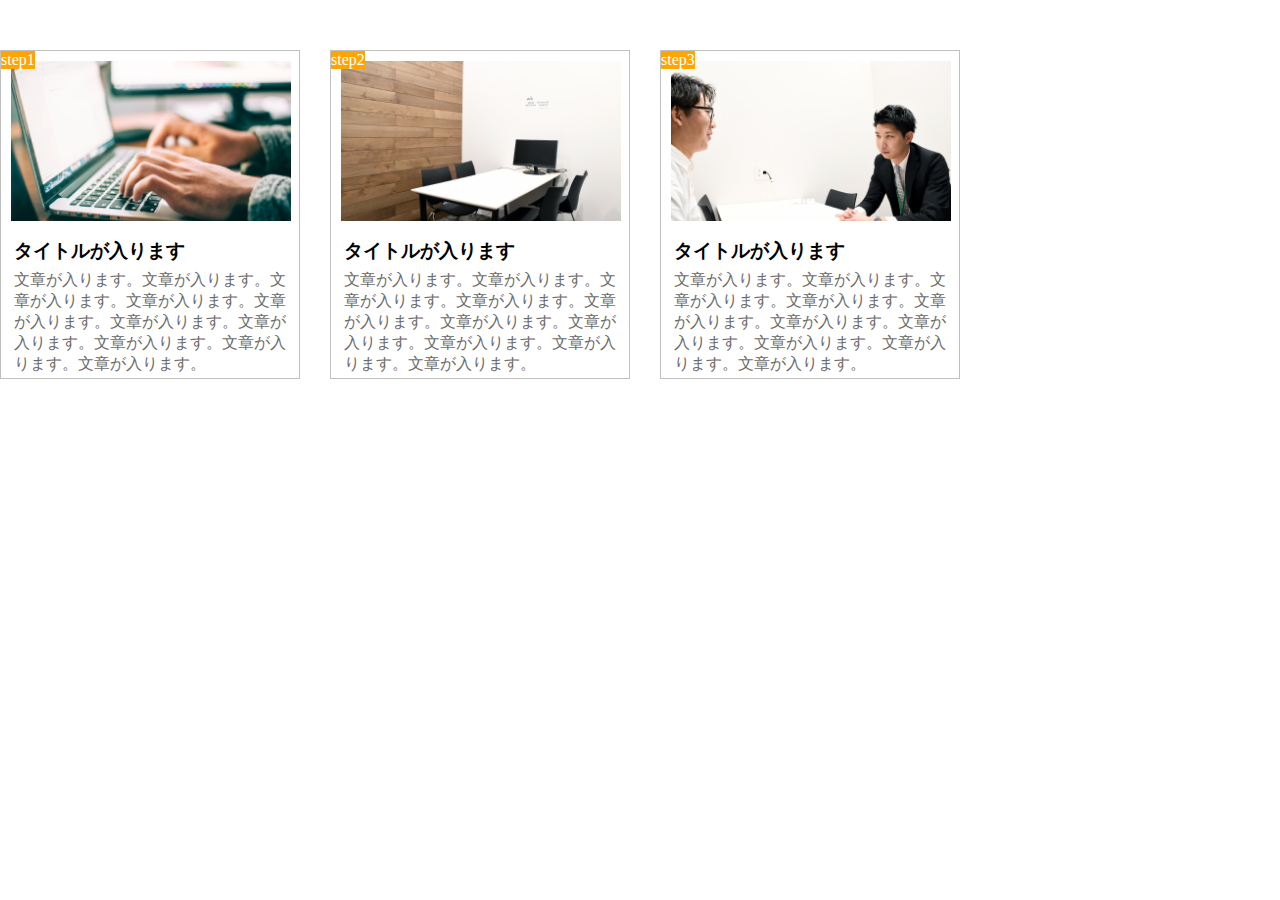
==== chapter9_exercise_remake/chapter9_exercise_remake.html @ 4ee6dd27 "chapter9_exercise remake" ====
<!DOCTYPE html>
<html lang="ja">
  <head>
    <meta charset="UTF-8" />
    <meta name="viewport" content="width=device-width, initial-scale=1.0" />
    <link rel="stylesheet" href="chapter9_exercise_remake.css" />
    <title>chapter9_exercise_remake</title>
  </head>
  <body>
    <div class="containts">
      <div class="step">
        step1
      </div>
      <img class="image" src="img/flow01.png" alt="flow01" />
      <div class="body">
        <h3>タイトルが入ります</h3>
        <p>
          文章が入ります。文章が入ります。文章が入ります。文章が入ります。文章が入ります。文章が入ります。文章が入ります。文章が入ります。文章が入ります。文章が入ります。
        </p>
      </div>
    </div>
    <div class="containts">
      <div class="step">
        step2
      </div>
      <img class="image" src="img/flow02.png" alt="flow02" />
      <div class="body">
        <h3>タイトルが入ります</h3>
        <p>
          文章が入ります。文章が入ります。文章が入ります。文章が入ります。文章が入ります。文章が入ります。文章が入ります。文章が入ります。文章が入ります。文章が入ります。
        </p>
      </div>
    </div>
    <div class="containts">
      <div class="step">
        step3
      </div>
      <img class="image" src="img/flow03.png" alt="flow03" />
      <div class="body">
        <h3>タイトルが入ります</h3>
        <p>
          文章が入ります。文章が入ります。文章が入ります。文章が入ります。文章が入ります。文章が入ります。文章が入ります。文章が入ります。文章が入ります。文章が入ります。
        </p>
      </div>
    </div>
  </body>
</html>
---- chapter9_exercise_remake/chapter9_exercise_remake.css ----
* {
  margin: 0;
  padding: 0;
  box-sizing: border-box;
  color: #6c6b6b;
}

.containts {
  position: relative;
  border: 1px solid #c0c0c0;
  float: left;
  width: 300px;
  margin: 50px 0;
}

.containts:nth-child(2) {
  margin-right: 30px;
  margin-left: 30px;
}

.image {
  width: 280px;
  height: 160px;
  margin: 10px;
  object-fit: cover;
}

.step {
  position: absolute;
  background-color: orange;
  color: white;
  display: inline-block;
}

h3,
p {
  margin: 0 10px;
  padding: 3px;
}

h3 {
  color: black;
}
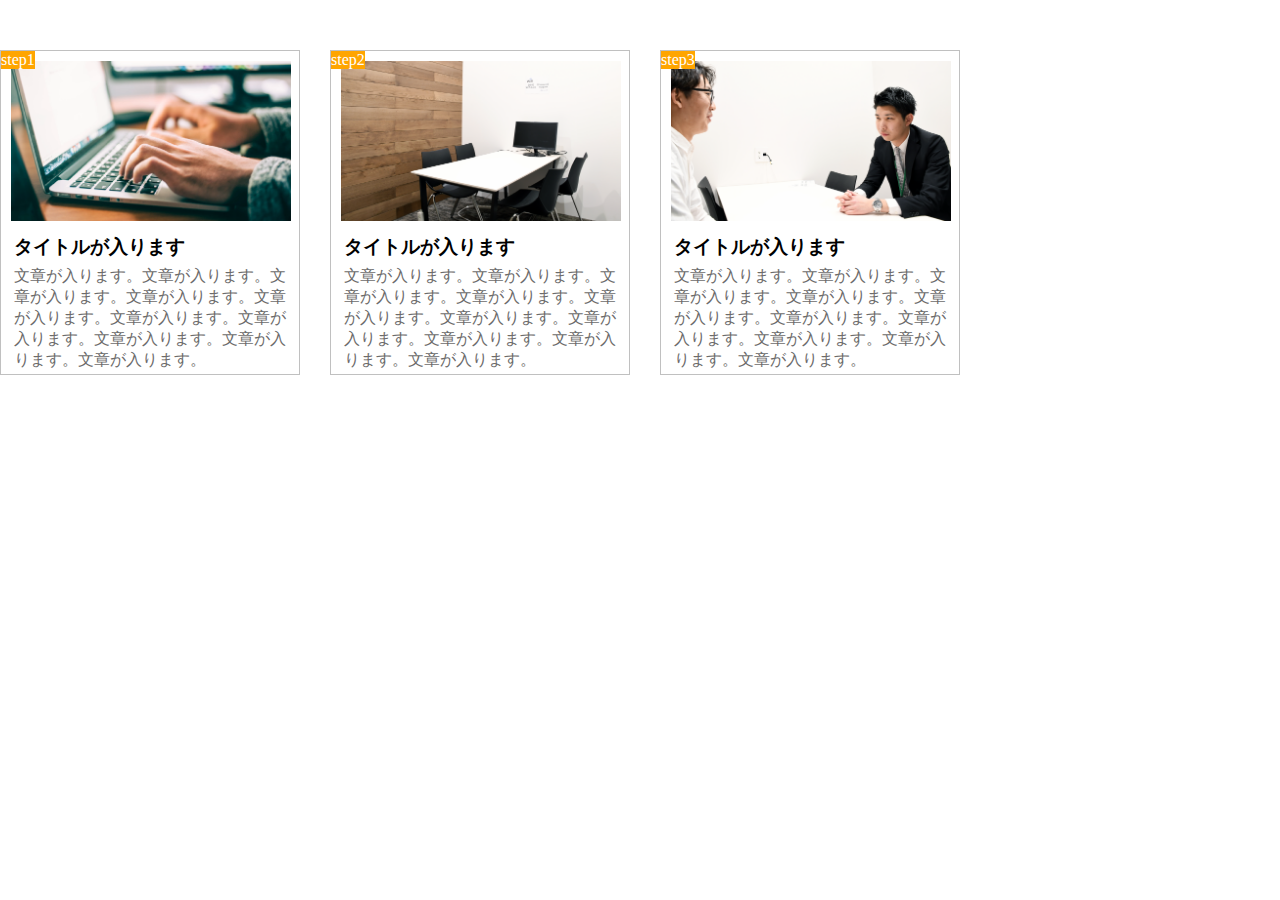
==== commit d30f7c14: "chapter9_exercise_remake_fix" ====
--- a/chapter9_exercise_remake/chapter9_exercise_remake.html
+++ b/chapter9_exercise_remake/chapter9_exercise_remake.html
@@ -11,8 +11,8 @@
       <div class="step">
         step1
       </div>
-      <img class="image" src="img/flow01.png" alt="flow01" />
-      <div class="body">
+      <div class="img1"></div>
+      <div class="text">
         <h3>タイトルが入ります</h3>
         <p>
           文章が入ります。文章が入ります。文章が入ります。文章が入ります。文章が入ります。文章が入ります。文章が入ります。文章が入ります。文章が入ります。文章が入ります。
@@ -23,8 +23,8 @@
       <div class="step">
         step2
       </div>
-      <img class="image" src="img/flow02.png" alt="flow02" />
-      <div class="body">
+      <div class="img2"></div>
+      <div class="text">
         <h3>タイトルが入ります</h3>
         <p>
           文章が入ります。文章が入ります。文章が入ります。文章が入ります。文章が入ります。文章が入ります。文章が入ります。文章が入ります。文章が入ります。文章が入ります。
@@ -35,8 +35,8 @@
       <div class="step">
         step3
       </div>
-      <img class="image" src="img/flow03.png" alt="flow03" />
-      <div class="body">
+      <div class="img3"></div>
+      <div class="text">
         <h3>タイトルが入ります</h3>
         <p>
           文章が入ります。文章が入ります。文章が入ります。文章が入ります。文章が入ります。文章が入ります。文章が入ります。文章が入ります。文章が入ります。文章が入ります。
--- a/chapter9_exercise_remake/chapter9_exercise_remake.css
+++ b/chapter9_exercise_remake/chapter9_exercise_remake.css
@@ -18,11 +18,31 @@
   margin-left: 30px;
 }
 
-.image {
+.img1 {
   width: 280px;
   height: 160px;
   margin: 10px;
-  object-fit: cover;
+  background-image: url(img/flow01.png);
+  background-size: cover;
+  background-position: bottom;
+}
+
+.img2 {
+  width: 280px;
+  height: 160px;
+  margin: 10px;
+  background-image: url(img/flow02.png);
+  background-size: cover;
+  background-position: bottom;
+}
+
+.img3 {
+  width: 280px;
+  height: 160px;
+  margin: 10px;
+  background-image: url(img/flow03.png);
+  background-size: cover;
+  background-position: bottom;
 }
 
 .step {
@@ -41,3 +61,26 @@
 h3 {
   color: black;
 }
+
+@media screen and (max-width: 768px) {
+  .containts {
+    width: 90%;
+    float: none;
+    margin-left: auto;
+    margin-right: auto;
+  }
+
+  .containts:nth-child(1) {
+    margin-top: 50px;
+    margin-bottom: 20px;
+  }
+
+  .containts:nth-child(3) {
+    margin-top: 20px;
+    margin-bottom: 50px;
+  }
+
+  .image {
+    background-image: ;
+  }
+}
